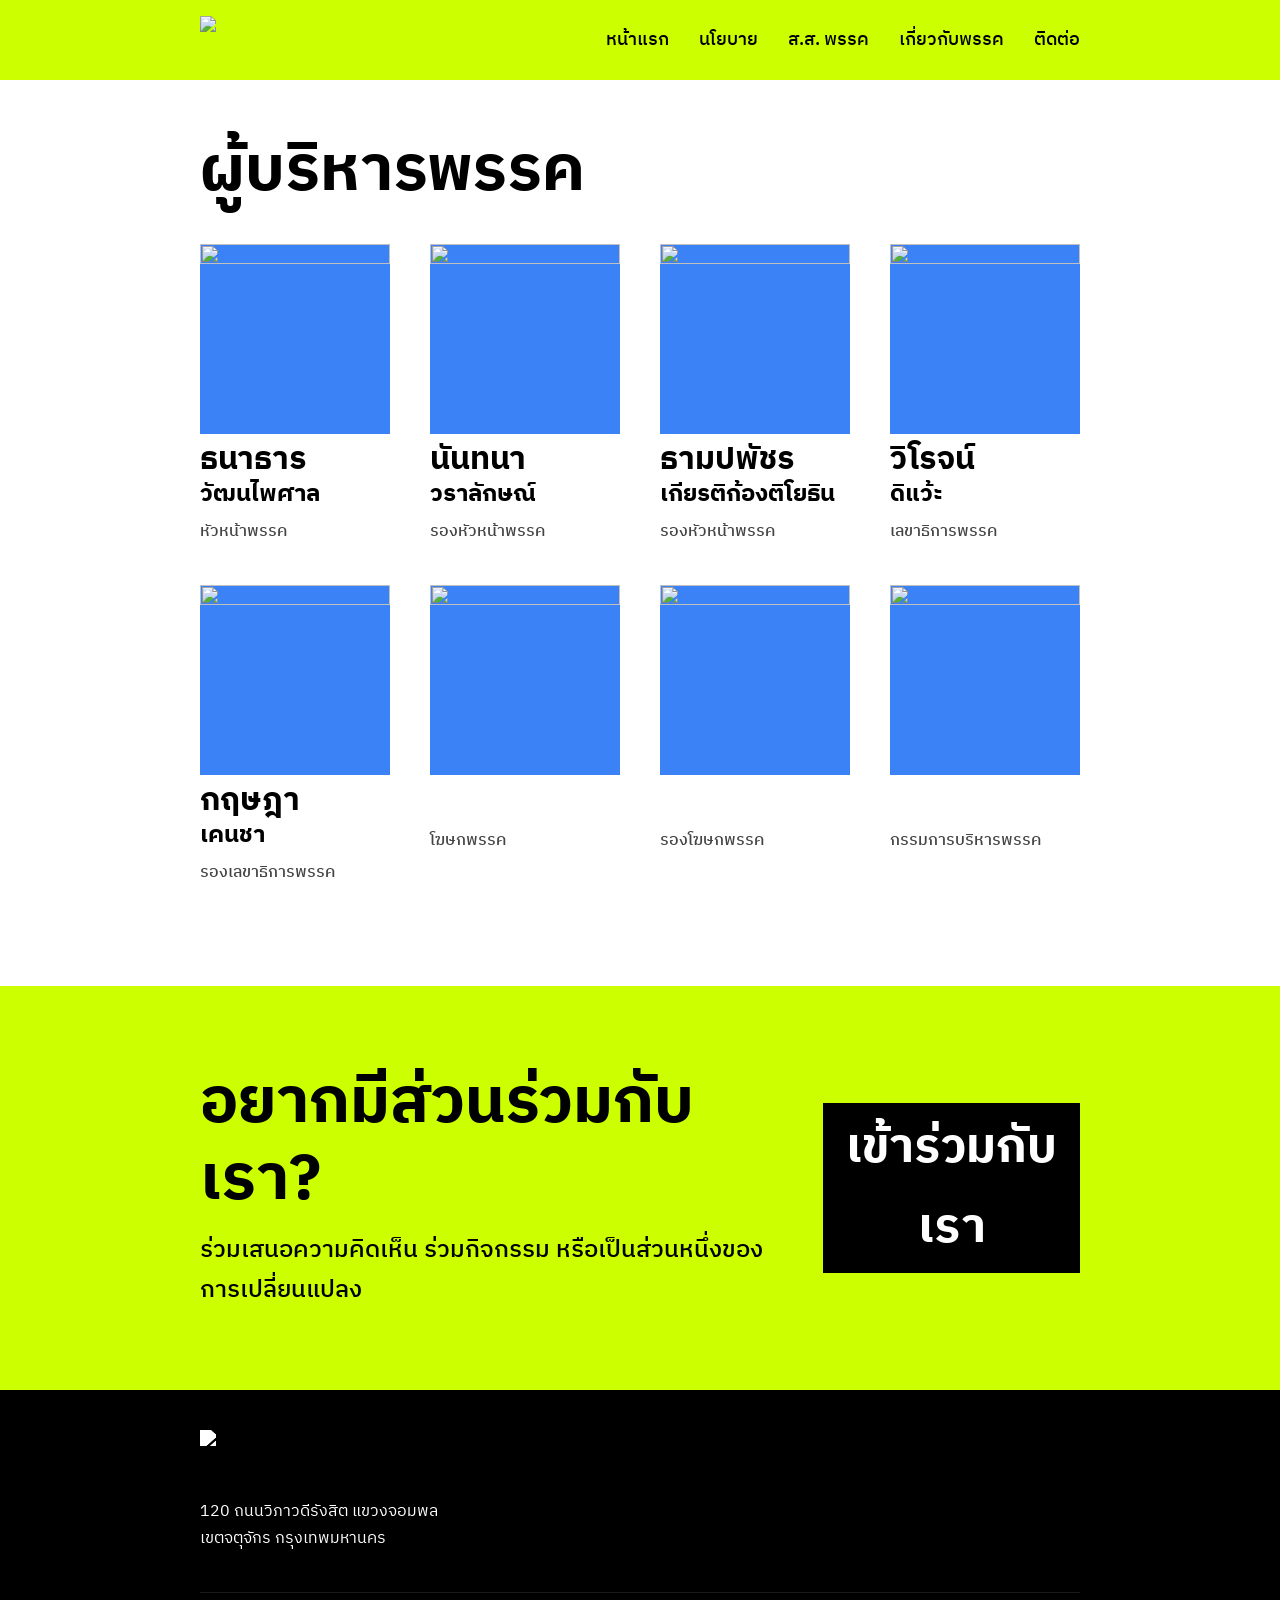
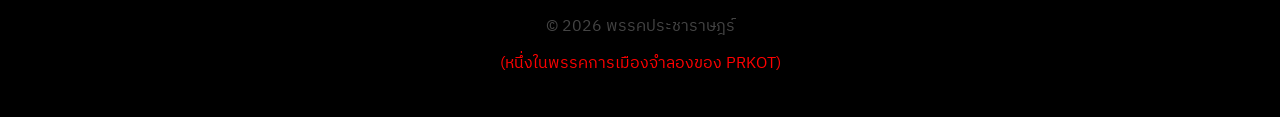
==== board.html @ 60e7d49b "Add files via upload" ====
<!DOCTYPE html>
<html lang="en">
<head>
    <meta charset="UTF-8">
    <meta name="viewport" content="width=device-width, initial-scale=1.0">
    
    <meta property="og:title" content="ผู้บริหารพรรคประชาราษฎร์">
    <meta property="og:type" content="website">
    <meta property="og:url" content="https://pracharatparty.vercel.app/">
    <meta property="og:image" content="https://pracharatparty.vercel.app/assets/thumbnail.png">
    <meta property="og:site_name" content="พรรคประชาราษฎร์">

    <meta name="twitter:card" content="summary_large_image">
    <meta name="twitter:title" content="ผู้บริหารพรรคประชาราษฎร์">
    <meta name="twitter:image" content="https://pracharatparty.vercel.app/assets/thumbnail.png">

    <title>ผู้บริหารพรรค | พรรคประชาราษฎร์</title>
    <link rel="stylesheet" href="/style.css">
    <link rel="shortcut icon" href="/assets/favicon.png" type="image/png">
    <script src="/load.js"></script>
</head>
<body>
    <div id="header"></div>

    <main>
        <section class="mp">

            <div class="heading">ผู้บริหารพรรค</div>

            <div class="board-grid">

                <div class="board-card">
                    <img src="assets/member/profile-placehold.png" alt="">
                    <h3>ธนาธาร<br><span>วัฒนไพศาล</span></h3>
                    <p>หัวหน้าพรรค</p>
                </div>

                <div class="board-card">
                    <img src="assets/member/profile-placehold.png" alt="">
                    <h3>นันทนา<br><span>วราลักษณ์</span></h3>
                    <p>รองหัวหน้าพรรค</p>
                </div>

                <div class="board-card">
                    <img src="assets/member/profile-placehold.png" alt="">
                    <h3>ธามปพัชร<br><span>เกียรติก้องติโยธิน</span></h3>
                    <p>รองหัวหน้าพรรค</p>
                </div>

                <div class="board-card">
                    <img src="assets/member/profile-placehold.png" alt="">
                    <h3>วิโรจน์<br><span>ดิแว้ะ</span></h3>
                    <p>เลขาธิการพรรค</p>
                </div>

                <div class="board-card">
                    <img src="assets/member/profile-placehold.png" alt="">
                    <h3>กฤษฎา<br><span>เคนชา</span></h3>
                    <p>รองเลขาธิการพรรค</p>
                </div>

                <div class="board-card">
                    <img src="assets/member/profile-placehold.png" alt="">
                    <h3> <br><span> </span></h3>
                    <p>โฆษกพรรค</p>
                </div>

                <div class="board-card">
                    <img src="assets/member/profile-placehold.png" alt="">
                    <h3> <br><span> </span></h3>
                    <p>รองโฆษกพรรค</p>
                </div>

                <div class="board-card">
                    <img src="assets/member/profile-placehold.png" alt="">
                    <h3> <br><span> </span></h3>
                    <p>กรรมการบริหารพรรค</p>
                </div>

            </div>

        </section>
    </main>

    <div id="footer"></div>
    
</body>
</html>
---- style.css ----
@import url('https://fonts.googleapis.com/css2?family=IBM+Plex+Sans+Thai+Looped:wght@100;200;300;400;500;600;700&family=IBM+Plex+Sans+Thai:wght@100;200;300;400;500;600;700&display=swap');
@import url(https://cdn.jsdelivr.net/npm/bootstrap-icons@1.13.1/font/bootstrap-icons.min.css);

:root {
    --color-primary: #ccff00;
    --color-primary-dark: #a8d600;
    --color-primary-light: #e5ff80;

    --color-secondary: #3b82f6;
    --color-secondary-dark: #2563eb;
    --color-secondary-light: #60a5fa;

    --color-black: #000000;
    --color-black-soft: #111111;
    --color-white: #ffffff;

    --color-gray-100: #f5f5f5;
    --color-gray-200: #e5e5e5;
    --color-gray-300: #cccccc;
    --color-gray-400: #999999;
    --color-gray-500: #666666;
    --color-gray-600: #444444;
    --color-gray-700: #2b2b2b;
    --color-gray-800: #1a1a1a;
    --color-gray-900: #0d0d0d;

    --bg-primary: #ffffff;
    --bg-secondary: #f5f5f5;

    --bg-dark: #000000;
    --bg-dark-soft: #111111;

    --bg-brand: #ccff00;
    --bg-brand-secondary: #3b82f6;

    --text-primary: #000000;
    --text-secondary: #444444;
    --text-muted: #777777;

    --text-light: #ffffff;
    --text-brand: #ccff00;
    --text-brand-secondary: #3b82f6;

    --border-light: #e5e5e5;
    --border-dark: #333333;
    --border-brand: #ccff00;
    --border-brand-secondary: #3b82f6;

    --color-success: #22c55e;
    --color-warning: #f59e0b;
    --color-danger: #ef4444;
    --color-info: #3bb5f6;

    --font-xs: 0.75rem;
    --font-sm: 0.875rem;
    --font-md: 1rem;
    --font-lg: 1.125rem;
    --font-xl: 1.5rem;
    --font-2xl: 2rem;
    --font-3xl: 3rem;

    --shadow-sm: 0 2px 6px rgba(0, 0, 0, 0.08);
    --shadow-md: 0 4px 12px rgba(0, 0, 0, 0.12);
    --shadow-lg: 0 10px 30px rgba(0, 0, 0, 0.16);

    --transition-fast: 0.15s ease;
    --transition-normal: 0.25s ease;
    --transition-slow: 0.4s ease;
}

* {
    font-family: 'IBM Plex Sans Thai', sans-serif;
}

html {
    scroll-behavior: smooth;
}

body {
    background-color: var(--bg-primary);
    color: var(--text-primary);
    margin: 0;
    padding: 0;
}

header {
    display: flex;
    justify-content: space-between;
    align-items: center;

    padding: 0 200px;
    height: 80px;

    background-color: var(--bg-brand);
}

nav {
    display: flex;
    align-items: stretch;
    justify-content: center;
    gap: 30px;
    height: 100%;
}

header nav a {
    display: flex;
    align-items: center;

    height: 100%;

    text-decoration: none;
    color: var(--text-primary);
    font-size: var(--font-lg);
    font-weight: 500;
    cursor: pointer;
}

header .logo {    
    text-decoration: none;

    display: flex;
    align-items: center;
    justify-content: flex-start;
    gap: 10px;
}

header .logo img {
    height: 3rem;
}

.menu-btn {
    display: none;
    font-size: var(--font-xl);
    color: #000;
    cursor: pointer;
}

.offcanvas {
    position: fixed;
    top: 0;
    right: -100%;

    width: 100%;
    height: 100%;

    background-color: var(--bg-dark);

    overflow: hidden;

    transition: var(--transition-slow);

    z-index: 2000;
}

.offcanvas.active {
    right: 0;
}

.offcanvas-page {
    position: absolute;

    top: 0;
    left: 0;

    width: 100%;
    height: 100%;

    display: flex;
    flex-direction: column;

    padding-top: 90px;

    transition: var(--transition-slow);
}

.main-page {
    transform: translateX(0);
}

.submenu-page {
    transform: translateX(100%);
}

.offcanvas.submenu-open .main-page {
    transform: translateX(-100%);
}

.offcanvas.submenu-open .submenu-page {
    transform: translateX(100%);
}

.offcanvas.submenu-open .submenu-page.show {
    transform: translateX(0);
}

.offcanvas a {
    display: flex;
    align-items: center;
    justify-content: space-between;

    color: #fff;
    text-decoration: none;

    padding: 10px 40px;

    font-size: var(--font-2xl);
    font-weight: 500;

    opacity: 0;
    transform: translateX(20px);

    transition: var(--transition-normal);
}

.offcanvas.active a {
    opacity: 1;
    transform: translateX(0);
}

.offcanvas.active a:nth-child(1) {
    transition-delay: 0.1s;
}

.offcanvas.active a:nth-child(2) {
    transition-delay: 0.2s;
}

.offcanvas.active a:nth-child(3) {
    transition-delay: 0.3s;
}

.offcanvas.active a:nth-child(4) {
    transition-delay: 0.4s;
}

.offcanvas.active a:nth-child(5) {
    transition-delay: 0.5s;
}

.offcanvas.active a:nth-child(6) {
    transition-delay: 0.6s;
}

.back-btn {
    position: absolute;
    top: 30px;
    left: 30px;

    color: #fff;

    font-size: 1.5rem;

    cursor: pointer;
}

.back-btn i {
    font-size: var(--font-xl);
}

.close-btn {
    position: absolute;
    top: 30px;
    right: 30px;
    font-size: var(--font-xl);
    cursor: pointer;
    color: #fff;
}

.dropdown {
    position: relative;
}

.dropdown-menu {
    position: absolute;
    top: 100%;
    left: 50%;
    transform: translateX(-50%);

    min-width: 200px;
    padding: 5px 0;

    background: var(--bg-dark);

    opacity: 0;
    visibility: hidden;

    z-index: 3000;

    transition: var(--transition-slow);
}

.dropdown:hover .dropdown-menu {
    opacity: 1;
    visibility: visible;
}

.dropdown-menu a {
    display: block;
    padding: 10px 15px;

    color: #fff;
    font-size: var(--font-lg);
    text-decoration: none;

    opacity: 0;
    transform: translateY(-10px);

    transition: var(--transition-normal);
}

.dropdown:hover .dropdown-menu a {
    opacity: 1;
    transform: translateY(0);
}

.dropdown:hover .dropdown-menu a:nth-child(1) {
    transition-delay: 0.1s;
}

.dropdown:hover .dropdown-menu a:nth-child(2) {
    transition-delay: 0.2s;
}

.dropdown:hover .dropdown-menu a:nth-child(3) {
    transition-delay: 0.3s;
}

.dropdown:hover .dropdown-menu a:nth-child(4) {
    transition-delay: 0.4s;
}

.dropdown:hover .dropdown-menu a:nth-child(5) {
    transition-delay: 0.5s;
}

.slider {
    position: relative;
    overflow: hidden;
}

.slides {
    display: flex;
    transition: var(--transition-slow);
}

.slide {
    min-width: 100%;
}

.slide img {
    width: 100%;
    aspect-ratio: 20 / 9;
    object-fit: cover;
}

.prev,
.next {
    position: absolute;
    top: 50%;
    transform: translateY(-50%);
    background: none;
    color: var(--color-white);
    border: none;
    font-size: var(--font-2xl);
    padding: 10px;
    cursor: pointer;
    z-index: 2;
}

.prev {
    left: 10px;
}

.next {
    right: 10px;
}

.dots {
    position: absolute;
    bottom: 20px;
    left: 50%;
    transform: translateX(-50%);
    
    display: flex;
    gap: 8px;
    z-index: 2;
}

.dot {
    width: 8px;
    height: 8px;
    border-radius: 100px;
    border: none;
    padding: 0;
    background: var(--color-white);
    opacity: 0.6;
    cursor: pointer;
    
    transition: var(--transition-slow);
}

.dot.active {
    width: 32px;
    opacity: 1;
}

.footer-cta {
    background: var(--bg-brand);
    padding: 80px 200px;
    margin-top: 80px;
}

.footer-cta .footer-container {
    display: flex;
    align-items: center;
    justify-content: space-between;
    gap: 40px;
}

.footer-cta .footer-container a button {
    font-size: 3rem;
}

.cta-content h2 {
    margin: 0 0 10px;
    color: var(--text-primary);
    font-size: 4rem;
    font-weight: 800;
    line-height: 1.2;
}

.cta-content p {
    margin: 0;
    color: var(--text-primary);
    font-size: 1.5rem;
    font-weight: 500;
}

.footer {
    background: var(--bg-dark);
    color: var(--text-light);
    padding: 40px 200px;
}

.footer-grid {
    display: grid;
    grid-template-columns: 1fr;
    gap: 40px;
}

.footer-brand .logo {
    filter: brightness(0) invert(1);

    text-decoration: none;

    display: flex;
    align-items: center;
    justify-content: flex-start;
    gap: 10px;
}

.footer-brand .logo img {
    height: 3rem;
}

.footer-brand p {
    margin: 20px 0 0;
    color: var(--text-light);
    line-height: 1.7;
}

.footer-bottom {
    margin-top: 40px;
    padding-top: 20px;

    border-top: 1px solid var(--color-gray-800);

    text-align: center;
}

.footer-bottom p {
    margin: 0;
    color: var(--text-secondary);
}

main {
    padding: 20px 200px;
}

section {
    padding-top: 40px;
}

.heading {
    font-size: 4rem;
    line-height: 1;
    font-weight: 900;
    margin-bottom: 40px;
    color: var(--text-primary);
}

.board-grid{
    display:grid;
    grid-template-columns: repeat(auto-fit,minmax(170px,1fr));
    gap:40px;
}

.board-card{
    text-align:left;
    text-decoration: none;
}

.board-card img{
    width:100%;
    aspect-ratio: 1/1;
    background: var(--bg-brand-secondary);
    object-fit: cover;
}

.board-card h3{
    color: var(--text-primary);
    font-size: var(--font-2xl);
    margin: 10px 0;
    line-height:1;
}

.board-card h3 span {
    font-size: var(--font-xl);
}

.board-card p{
    font-size:1rem;
    color: var(--text-secondary);
    display:block;
    margin:0;
    font-weight: 500;
}

.news-grid {
    display: grid;
    grid-template-columns: repeat(auto-fit, minmax(300px, 1fr));
    gap: 40px;
}

.news-card {
    overflow: hidden;
    text-decoration: none;
}

.news-card img {
    width: 100%;
    aspect-ratio: 16/9;
    object-fit: cover;
}

.news-content h3 {
    color: var(--text-primary);
    font-size: 1.5rem;
    margin-bottom: 10px;
}

.news-content p {
    color: var(--text-secondary);
    margin-bottom: -20px;
}

.news-content span {
    color: var(--text-primary);
    font-weight: 500;
    font-size: 1rem;
    display: flex;
    align-items: center;
    justify-content: left;
    gap: 5px;
}

.news-content span i {
    transition: var(--transition-normal);
}

.news-card:hover .news-content span i {
    transform: translateX(5px);
}

.policy-grid {
    display: grid;
    grid-template-columns: repeat(auto-fit, minmax(300px, 1fr));
    gap: 40px;
}

.policy-card {
    position: relative;
    overflow: hidden;
    cursor: pointer;
    aspect-ratio: 16/9;
}

.policy-card img {
    width: 100%;
    height: 100%;
    object-fit: cover;
    display: block;
    transition: var(--transition-slow);
}

.policy-card:hover img {
    transform: scale(1.2);
}

.policy-card:hover .policy-overlay {
    background-color: #00000060;
}

.policy-overlay {
    background-color: #00000040;
    position: absolute;
    inset: 0;
    display: flex;
    flex-direction: column;
    justify-content: center;
    align-items: center;
    text-align: center;
    transition: var(--transition-slow);
}

.policy-overlay h1 {
    font-weight: 600;
    font-size: 2rem;
    color: var(--text-light);
    text-shadow: var(--shadow-lg);
    line-height: 1.2;
}

button {
    cursor: pointer;
    padding: 5px 20px;
    text-decoration: none;
    font-weight: 700;
    color: var(--text-light);
    background: var(--bg-dark);
    border: none;
    font-size: 2rem;
    transition: var(--transition-normal);
}

button i {
    color: var(--text-brand);
}

.contact-grid {
    display: grid;
    grid-template-columns: 1.5fr 1fr;
    gap: 40px;
}

.contact-form h2,
.contact-info-box h2 {
    margin: 0 0 30px;
    font-size: var(--font-3xl);
    font-weight: 800;
    color: var(--text-primary);
}

.contact-row {
    display: grid;
    grid-template-columns: 1fr 1fr;
    gap: 20px;
}

.contact-field {
    margin-bottom: 25px;
}

.contact-field label {
    display: block;
    margin-bottom: 8px;
    font-size: 1.1rem;
    font-weight: 700;
    color: var(--text-primary);
}

.contact-field label span {
    color: red;
}

.contact-field input,
.contact-field textarea {
    width: 100%;
    box-sizing: border-box;

    border: 1px solid var(--border-light);

    padding: 14px 16px;

    background: var(--bg-secondary);
    color: var(--text-primary);

    font-size: 1rem;

    outline: none;
}

.contact-field input {
    height: 50px;
}

.contact-field textarea {
    min-height: 150px;
    resize: vertical;
}

.contact-field input::placeholder,
.contact-field textarea::placeholder {
    color: var(--text-muted);
}

.contact-message {
    display: none;

    padding: 14px 18px;
    margin-bottom: 25px;

    font-size: 1rem;
    font-weight: 600;
}

.contact-message i {
    margin-right: 6px;
}

.contact-message.success {
    background: var(--color-primary-light);
    color: var(--text-primary);
}

.contact-message.error {
    background: var(--color-danger);
    color: var(--text-primary);
}

.contact-info-item {
    display: flex;
    align-items: flex-start;

    gap: 18px;

    margin-bottom: 30px;
}

.contact-info-item:last-child {
    margin-bottom: 0;
}

.contact-icon {
    flex-shrink: 0;

    width: 50px;
    height: 50px;

    display: flex;
    align-items: center;
    justify-content: center;

    background: var(--bg-brand);
    color: var(--text-primary);

    font-size: var(--font-xl);
}

.contact-info-item h3 {
    margin: 2px 0 ;

    font-size: 1.25rem;
    font-weight: 800;
}

.contact-info-item p {
    margin: 0;

    color: var(--text-secondary);

    font-size: 1rem;
}

.contact-info-item a {
    color: var(--bg-dark);
}

.contact-info-item a:hover {
    text-decoration: none;
}

.ideology .section-header {
    margin-bottom: 70px;
    border-left: 8px solid var(--color-primary);
    padding-left: 30px;
}

.ideology .section-header h1 {
    margin: 0 0 15px;
    font-size: 4rem;
    line-height: 1;
    font-weight: 900;
    color: var(--text-primary);
}

.ideology .slogan {
    margin: 0;
    font-size: 1.5rem;
    font-weight: 700;
    color: var(--color-secondary);
}

.ideology-intro {
    max-width: 1000px;
    margin-bottom: 80px;
}

.ideology-intro p {
    margin: 0 0 25px;
    font-size: 1.2rem;
    line-height: 1.9;
    color: var(--text-secondary);
}

.ideology-intro p:last-child {
    margin-bottom: 0;
}

.ideology-intro strong {
    color: var(--text-primary);
    font-weight: 800;
}

.principles {
    display: grid;
    grid-template-columns: repeat(3, 1fr);
    gap: 30px;
}

.principle-card {
    position: relative;

    padding: 40px;

    background: var(--bg-brand-secondary);
    color: var(--text-light);

    border-top: 10px solid var(--color-primary);

    transition: var(--transition-normal);
}

.principle-card:hover {
    transform: translateY(-8px);
    background: var(--bg-dark);
}

.principle-card h2 {
    margin: 0 0 15px;

    color: var(--text-light);

    font-size: 2.5rem;
    line-height: 1;
    font-weight: 900;
}

.principle-card p {
    margin: 0;

    color: var(--text-light);

    font-size: 1.05rem;
    line-height: 1.8;
}

.history-header {
    text-align: center;
    margin-bottom: 90px;
}

.history-header h1 {
    margin: 0 0 15px;

    font-size: 4rem;
    line-height: 1;
    font-weight: 900;

    color: var(--text-primary);
}

.history-header p {
    margin: 0;

    color: var(--text-secondary);
    font-size: 1.2rem;
}

.timeline {
    position: relative;

    width: 100%;
    max-width: 1200px;

    margin: 0 auto;
    padding: 20px 0;
}

.timeline::before {
    content: '';

    position: absolute;

    top: 0;
    bottom: 0;
    left: 50%;

    width: 10px;

    background: var(--color-primary);

    transform: translateX(-50%);
}

.timeline-item {
    position: relative;

    width: 100%;

    margin-bottom: 100px;
}

.timeline-item:last-child {
    margin-bottom: 0;
}

.timeline-item::before {
    content: '';

    position: absolute;

    top: 50%;
    left: 50%;

    width: 28px;
    height: 28px;

    background: var(--color-primary);

    border: 5px solid var(--color-white);

    box-shadow: 0 0 0 3px var(--color-primary);

    transform: translate(-50%, -50%);

    z-index: 10;
}

.timeline-content {
    position: relative;

    display: flex;

    width: calc(50% - 70px);

    background: var(--bg-dark);

    border-left: 10px solid var(--color-primary);

    overflow: hidden;
}

.timeline-item:nth-child(odd) .timeline-content {
    margin-right: auto;
}

.timeline-item:nth-child(even) .timeline-content {
    margin-left: auto;
}

.timeline-item:nth-child(odd) .timeline-content::after {
    content: '';

    position: absolute;

    top: 50%;
    right: -16px;

    width: 0;
    height: 0;

    border-top: 16px solid transparent;
    border-bottom: 16px solid transparent;
    border-left: 16px solid var(--color-primary);

    transform: translateY(-50%);
}

.timeline-item:nth-child(even) .timeline-content::after {
    content: '';

    position: absolute;

    top: 50%;
    left: -16px;

    width: 0;
    height: 0;

    border-top: 16px solid transparent;
    border-bottom: 16px solid transparent;
    border-right: 16px solid var(--color-primary);

    transform: translateY(-50%);
}

.timeline-info {
    padding: 30px;
}

.timeline-date {
    display: block;

    margin-bottom: 10px;

    color: var(--color-secondary);

    font-size: 0.9rem;
    font-weight: 700;
}

.timeline-info h2 {
    margin: 0 0 15px;

    color: var(--text-brand);

    font-size: 1.7rem;
    line-height: 1.25;

    font-weight: 800;
}

.timeline-info p {
    margin: 0;

    color: var(--text-light);

    font-size: 1rem;
    line-height: 1.7;
}

@media (max-width: 1140px) {
    header {
        padding: 20px;
        height: auto;
    }

    header nav {
        display: none;
    }

    .menu-btn {
        display: block;
    }

    main {
        padding: 20px;
    }

    .heading {
        font-size: 3rem;
    }

    .slide img {
        width: 100%;
        aspect-ratio: 16/9;
        object-fit: cover;
    }

    .prev, .next {
        font-size: 20px;
        padding: 10px;
        cursor: pointer;
    }

    .dots {
        bottom: 20px;
    }

    .footer-cta {
        padding: 50px 20px;
        margin-top: 50px;
    }

    .footer-cta .footer-container {
        display: flex;
        flex-direction: column;
        align-items: center;
        text-align: center;
        gap: 25px;
    }

    .cta-content h2 {
        font-size: 2rem;
        margin-bottom: 10px;
    }

    .cta-content p {
        font-size: 1rem;
        line-height: 1.4;
    }

    .footer-cta .footer-container a button {
        font-size: 1.5rem;
    }

    .footer {
        padding: 50px 20px 25px;
    }

    .footer-grid {
        grid-template-columns: 1fr;
        gap: 45px;
    }

    .footer-bottom {
        margin-top: 40px;
        padding-top: 20px;
    }

    .footer-bottom p {
        text-align: center;
    }

    .contact-grid {
        grid-template-columns: 1fr; gap: 25px;
    }

    .board-grid{
        display:grid;
        grid-template-columns: repeat(auto-fit,minmax(150px,1fr));
        gap:20px;
    }

    .board-card h3{
        font-size: var(--font-xl);
        line-height: 1;
    }

    .board-card h3 span {
        font-size: var(--font-lg);
    }

    .ideology .section-header {
        margin-bottom: 50px;
        padding-left: 20px;
        border-left-width: 6px;
    }

    .ideology .section-header h1 {
        font-size: 3rem;
    }

    .ideology .slogan {
        font-size: 1.2rem;
    }

    .ideology-intro {
        margin-bottom: 60px;
    }

    .ideology-intro p {
        font-size: 1.05rem;
        line-height: 1.8;
    }

    .principles {
        grid-template-columns: 1fr;
        gap: 20px;
    }

    .principle-card {
        min-height: auto;
        padding: 30px;
    }

    .principle-number {
        margin-bottom: 35px;
    }

    .principle-card h2 {
        font-size: 2rem;
    }

    .ideology-footer {
        flex-direction: column;
        align-items: flex-start;
        gap: 10px;
    }

    .history-header {
        margin-bottom: 60px;
    }

    .history-header h1 {
        font-size: 3rem;
    }

    .history-header p {
        font-size: 1rem;
    }

    .timeline {
        padding-left: 35px;
    }

    .timeline::before {
        left: 10px;

        width: 3px;

        transform: none;
    }

    .timeline-item {
        margin-bottom: 50px;
    }

    .timeline-item::before {
        left: 10px;

        width: 18px;
        height: 18px;

        border-width: 4px;

        transform: translate(-50%, -50%);
    }

    .timeline-content {
        width: 100%;

        margin: 0 !important;

        display: block;
    }

    .timeline-image {
        width: 100%;
    }

    .timeline-image img {
        height: 220px;
        min-height: 0;
    }

    .timeline-info {
        padding: 25px;
    }

    .timeline-info h2 {
        font-size: 1.5rem;
    }
}
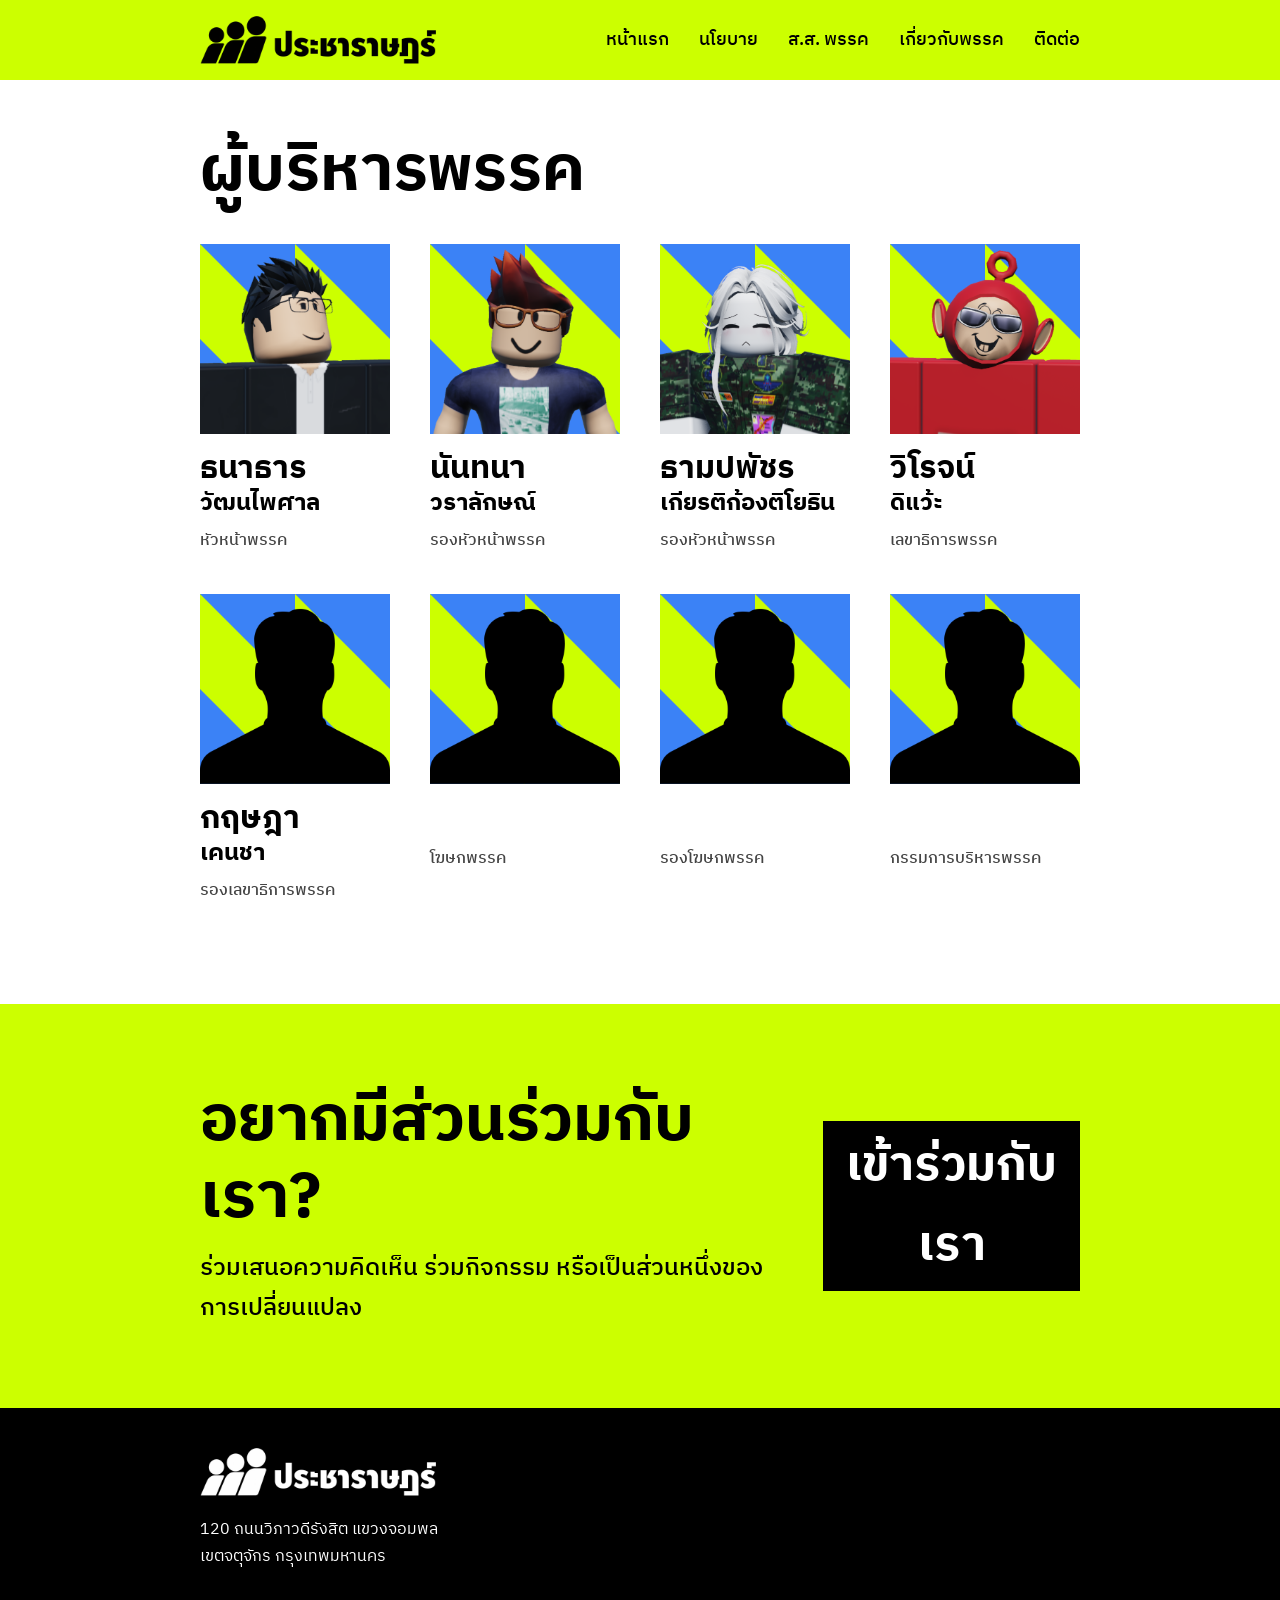
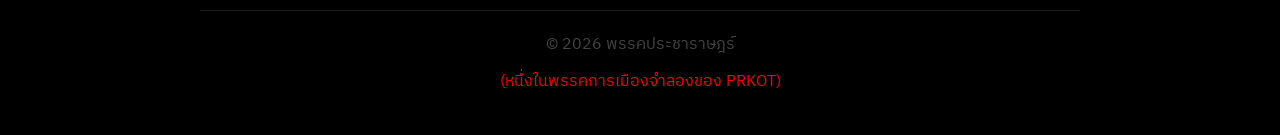
==== commit 13855a8d: "Add files via upload" ====
--- a/board.html
+++ b/board.html
@@ -30,25 +30,25 @@
             <div class="board-grid">
 
                 <div class="board-card">
-                    <img src="assets/member/profile-placehold.png" alt="">
+                    <img src="assets/member/ธนาธาร.png" alt="">
                     <h3>ธนาธาร<br><span>วัฒนไพศาล</span></h3>
                     <p>หัวหน้าพรรค</p>
                 </div>
 
                 <div class="board-card">
-                    <img src="assets/member/profile-placehold.png" alt="">
+                    <img src="assets/member/นันทนา.png" alt="">
                     <h3>นันทนา<br><span>วราลักษณ์</span></h3>
                     <p>รองหัวหน้าพรรค</p>
                 </div>
 
                 <div class="board-card">
-                    <img src="assets/member/profile-placehold.png" alt="">
+                    <img src="assets/member/ธามปพัชร.png" alt="">
                     <h3>ธามปพัชร<br><span>เกียรติก้องติโยธิน</span></h3>
                     <p>รองหัวหน้าพรรค</p>
                 </div>
 
                 <div class="board-card">
-                    <img src="assets/member/profile-placehold.png" alt="">
+                    <img src="assets/member/วิโรจน์.png" alt="">
                     <h3>วิโรจน์<br><span>ดิแว้ะ</span></h3>
                     <p>เลขาธิการพรรค</p>
                 </div>
--- a/style.css
+++ b/style.css
@@ -510,10 +510,15 @@
     text-decoration: none;
 }
 
-.board-card img{
-    width:100%;
-    aspect-ratio: 1/1;
-    background: var(--bg-brand-secondary);
+.board-card img {
+    width: 100%;
+    aspect-ratio: 1 / 1;
+
+    background-image: url('/assets/board-card-bg.png');
+    background-size: cover;
+    background-position: center;
+    background-repeat: no-repeat;
+
     object-fit: cover;
 }
 
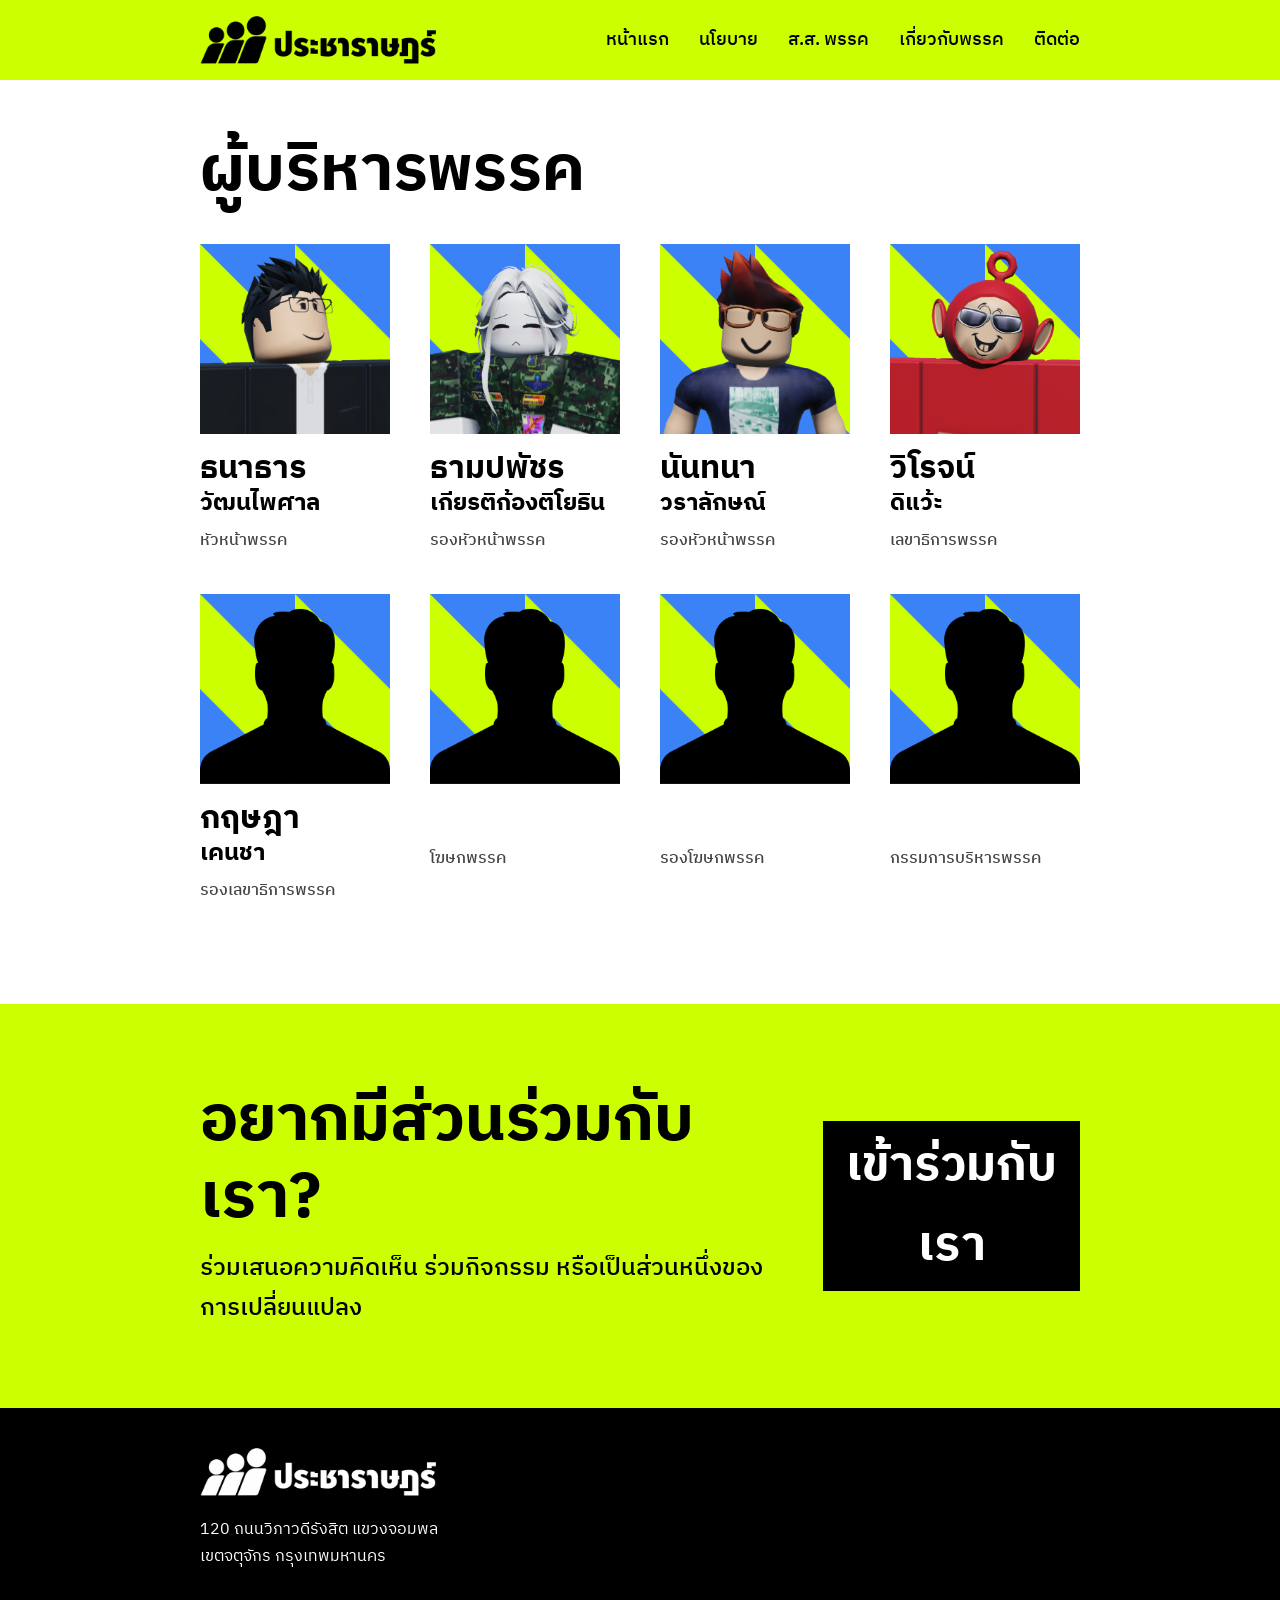
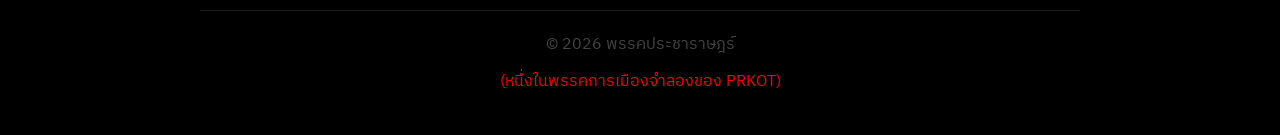
==== commit 4e34d8da: "Add files via upload" ====
--- a/board.html
+++ b/board.html
@@ -36,14 +36,14 @@
                 </div>
 
                 <div class="board-card">
-                    <img src="assets/member/นันทนา.png" alt="">
-                    <h3>นันทนา<br><span>วราลักษณ์</span></h3>
+                    <img src="assets/member/ธามปพัชร.png" alt="">
+                    <h3>ธามปพัชร<br><span>เกียรติก้องติโยธิน</span></h3>
                     <p>รองหัวหน้าพรรค</p>
                 </div>
 
                 <div class="board-card">
-                    <img src="assets/member/ธามปพัชร.png" alt="">
-                    <h3>ธามปพัชร<br><span>เกียรติก้องติโยธิน</span></h3>
+                    <img src="assets/member/นันทนา.png" alt="">
+                    <h3>นันทนา<br><span>วราลักษณ์</span></h3>
                     <p>รองหัวหน้าพรรค</p>
                 </div>
 
--- a/style.css
+++ b/style.css
@@ -541,6 +541,66 @@
     font-weight: 500;
 }
 
+.policy-grid {
+    display: flex;
+    flex-direction: column;
+    gap: 40px;
+}
+
+.accordion-item {
+    overflow: hidden;
+    transition: var(--transition-slow);
+}
+
+.accordion-header {
+    display: flex;
+    justify-content: space-between;
+    align-items: center;
+    padding: 15px 30px;
+    cursor: pointer;
+    color: var(--text-primary);
+    background: var(--bg-secondary);
+    transition: var(--transition-normal);
+}
+
+.accordion-item.active .accordion-header, .accordion-header:hover {
+    background: var(--bg-brand);
+}
+
+.accordion-header h3 {
+    margin: 0;
+    font-size: var(--font-3xl);
+}
+
+.accordion-header .icon {
+    font-size: 3rem;
+    transition: 0.3s;
+    color: var(--text-primary);
+}
+
+.accordion-content {
+    max-height: 0;
+    overflow: hidden;
+    color: var(--text-primary);
+    padding: 0 30px;
+    transition: var(--transition-slow);
+}
+
+.accordion-content p {
+    margin: 15px 0;
+    white-space: pre-line;
+    font-size: var(--font-lg);
+}
+
+.accordion-item.active .accordion-content {
+    max-height: 1000px;
+    padding: 20px 30px 0;
+}
+
+.accordion-item.active .icon {
+    transform: rotate(45deg);
+}
+
 .news-grid {
     display: grid;
     grid-template-columns: repeat(auto-fit, minmax(300px, 1fr));
@@ -585,55 +645,6 @@
 
 .news-card:hover .news-content span i {
     transform: translateX(5px);
-}
-
-.policy-grid {
-    display: grid;
-    grid-template-columns: repeat(auto-fit, minmax(300px, 1fr));
-    gap: 40px;
-}
-
-.policy-card {
-    position: relative;
-    overflow: hidden;
-    cursor: pointer;
-    aspect-ratio: 16/9;
-}
-
-.policy-card img {
-    width: 100%;
-    height: 100%;
-    object-fit: cover;
-    display: block;
-    transition: var(--transition-slow);
-}
-
-.policy-card:hover img {
-    transform: scale(1.2);
-}
-
-.policy-card:hover .policy-overlay {
-    background-color: #00000060;
-}
-
-.policy-overlay {
-    background-color: #00000040;
-    position: absolute;
-    inset: 0;
-    display: flex;
-    flex-direction: column;
-    justify-content: center;
-    align-items: center;
-    text-align: center;
-    transition: var(--transition-slow);
-}
-
-.policy-overlay h1 {
-    font-weight: 600;
-    font-size: 2rem;
-    color: var(--text-light);
-    text-shadow: var(--shadow-lg);
-    line-height: 1.2;
 }
 
 button {
@@ -1029,10 +1040,9 @@
 
     margin-bottom: 10px;
 
-    color: var(--color-secondary);
-
-    font-size: 0.9rem;
-    font-weight: 700;
+    color: var(--text-light);
+
+    font-size: var(--font-md);
 }
 
 .timeline-info h2 {
@@ -1040,7 +1050,7 @@
 
     color: var(--text-brand);
 
-    font-size: 1.7rem;
+    font-size: var(--font-xl);
     line-height: 1.25;
 
     font-weight: 800;
@@ -1051,7 +1061,7 @@
 
     color: var(--text-light);
 
-    font-size: 1rem;
+    font-size: var(--font-md);
     line-height: 1.7;
 }
 
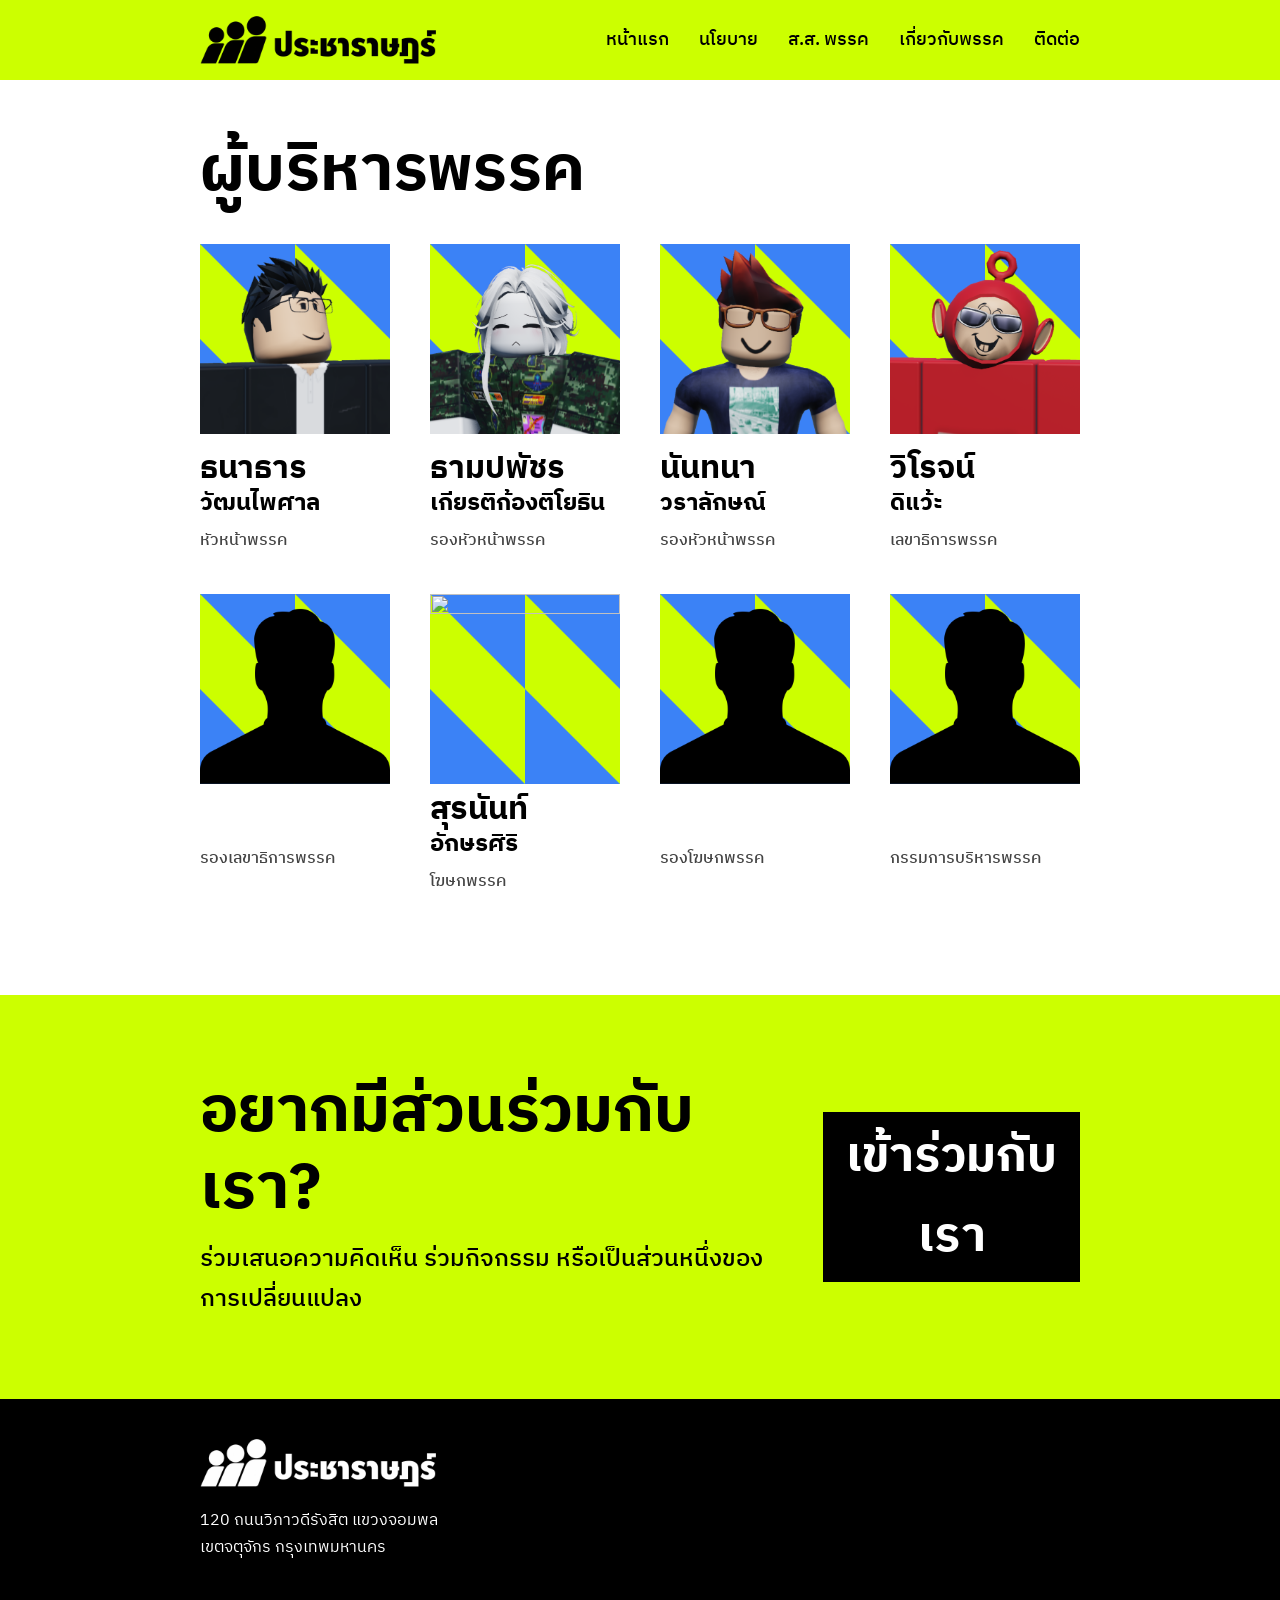
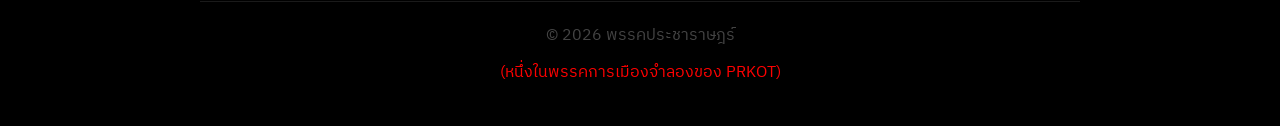
==== commit 155bdee0: "Add files via upload" ====
--- a/board.html
+++ b/board.html
@@ -55,13 +55,13 @@
 
                 <div class="board-card">
                     <img src="assets/member/profile-placehold.png" alt="">
-                    <h3>กฤษฎา<br><span>เคนชา</span></h3>
+                    <h3><br><span></span></h3>
                     <p>รองเลขาธิการพรรค</p>
                 </div>
 
                 <div class="board-card">
-                    <img src="assets/member/profile-placehold.png" alt="">
-                    <h3> <br><span> </span></h3>
+                    <img src="assets/member/สุรนันท์.png" alt="">
+                    <h3>สุรนันท์<br><span>อักษรศิริ</span></h3>
                     <p>โฆษกพรรค</p>
                 </div>
 
--- a/style.css
+++ b/style.css
@@ -622,6 +622,7 @@
     color: var(--text-primary);
     font-size: 1.5rem;
     margin-bottom: 10px;
+    line-height: 1.4;
 }
 
 .news-content p {
@@ -1277,4 +1278,12 @@
     .timeline-info h2 {
         font-size: 1.5rem;
     }
+
+    .accordion-header {
+        padding: 5px 20px;
+    }
+
+    .accordion-header h3 {
+        font-size: var(--font-2xl);
+    }
 }
